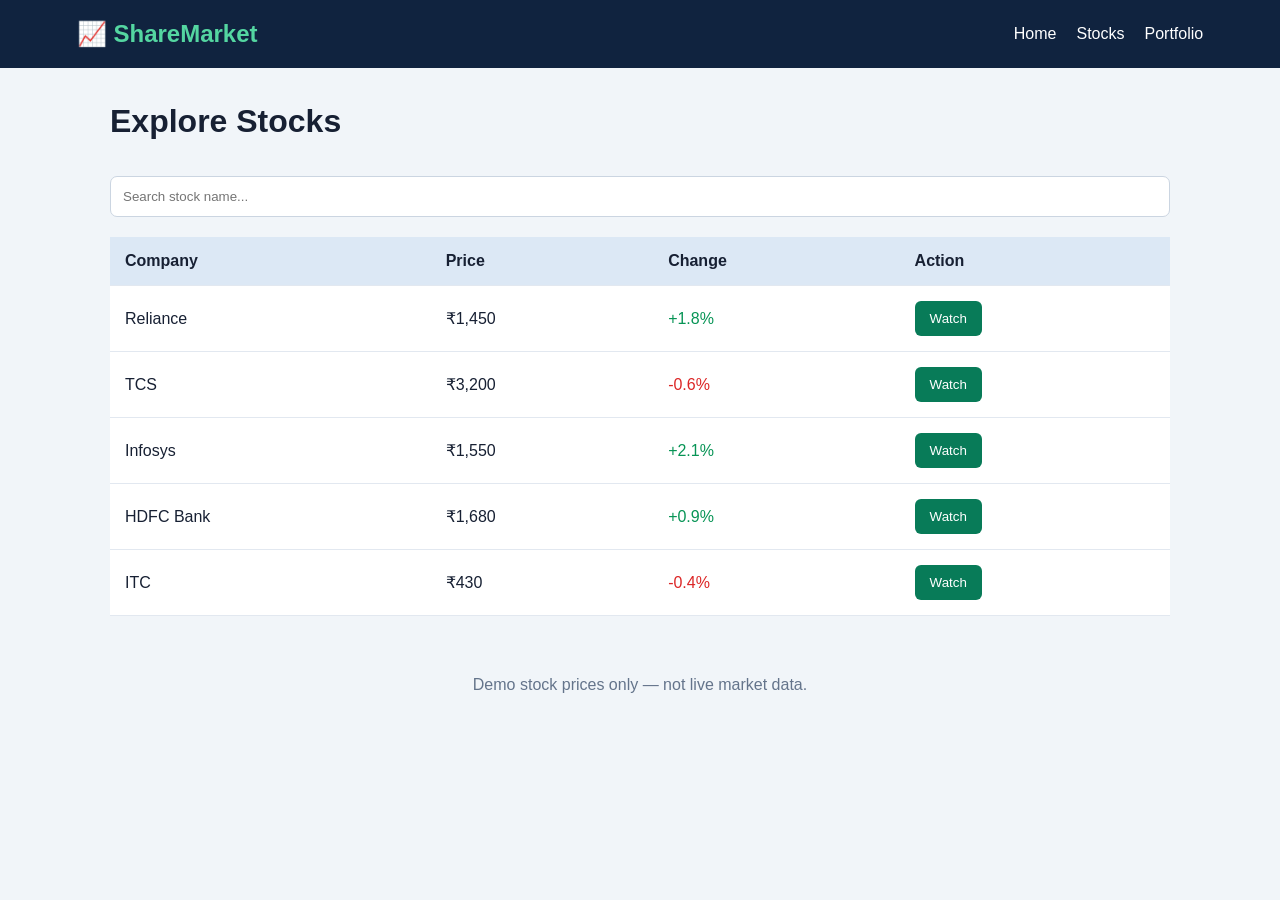
==== stocks.html @ 28aeca70 "Create stocks.html" ====
<!DOCTYPE html>
<html lang="en">
<head>
  <meta charset="UTF-8">
  <meta name="viewport" content="width=device-width, initial-scale=1">
  <title>ShareMarket - Stocks</title>
  <link rel="stylesheet" href="style.css">
</head>
<body>
<header>
  <h2>📈 ShareMarket</h2>
  <nav>
    <a href="index.html">Home</a>
    <a href="stocks.html">Stocks</a>
    <a href="portfolio.html">Portfolio</a>
  </nav>
</header>

<main>
  <h1>Explore Stocks</h1>
  <input type="text" id="search" placeholder="Search stock name...">

  <table>
    <thead>
      <tr><th>Company</th><th>Price</th><th>Change</th><th>Action</th></tr>
    </thead>
    <tbody id="stock-list"></tbody>
  </table>
</main>

<footer>Demo stock prices only — not live market data.</footer>

<script>
const stocks = [
  {name:"Reliance", price:1450, change:"+1.8%"},
  {name:"TCS", price:3200, change:"-0.6%"},
  {name:"Infosys", price:1550, change:"+2.1%"},
  {name:"HDFC Bank", price:1680, change:"+0.9%"},
  {name:"ITC", price:430, change:"-0.4%"}
];

function displayStocks() {
  const query = document.getElementById("search").value.toLowerCase();
  const filtered = stocks.filter(s => s.name.toLowerCase().includes(query));

  document.getElementById("stock-list").innerHTML =
    filtered.map(s => `
      <tr>
        <td>${s.name}</td>
        <td>₹${s.price.toLocaleString("en-IN")}</td>
        <td class="${s.change.startsWith("+") ? "green" : "red"}">${s.change}</td>
        <td><button onclick="saveStock('${s.name}')">Watch</button></td>
      </tr>
    `).join("");
}

function saveStock(name) {
  let watchlist = JSON.parse(localStorage.getItem("watchlist") || "[]");
  if (!watchlist.includes(name)) watchlist.push(name);
  localStorage.setItem("watchlist", JSON.stringify(watchlist));
  alert(name + " saved to your watchlist!");
}

document.getElementById("search").addEventListener("input", displayStocks);
displayStocks();
</script>
</body>
</html>
---- style.css ----
* {
  box-sizing: border-box;
}

body {
  margin: 0;
  font-family: Arial, sans-serif;
  background: #f1f5f9;
  color: #172033;
}

header {
  background: #10233f;
  color: white;
  padding: 20px 6%;
  display: flex;
  justify-content: space-between;
  align-items: center;
  flex-wrap: wrap;
  gap: 15px;
}

header h2 {
  margin: 0;
  color: #54d6a1;
}

nav {
  display: flex;
  gap: 20px;
}

nav a {
  color: white;
  text-decoration: none;
}

nav a:hover {
  color: #54d6a1;
}

main {
  max-width: 1100px;
  margin: 35px auto;
  padding: 0 20px;
}

.cards {
  display: grid;
  grid-template-columns: repeat(3, 1fr);
  gap: 20px;
  margin: 25px 0;
}

.card {
  background: white;
  padding: 22px;
  border-radius: 12px;
  margin-bottom: 20px;
  box-shadow: 0 3px 12px #00000008;
}

.green {
  color: #079455;
}

.red {
  color: #dc2626;
}

table {
  width: 100%;
  border-collapse: collapse;
  background: white;
  margin-top: 20px;
}

th, td {
  padding: 15px;
  text-align: left;
  border-bottom: 1px solid #e2e8f0;
}

th {
  background: #dce8f5;
}

button, .button {
  display: inline-block;
  background: #087b58;
  color: white;
  border: none;
  border-radius: 6px;
  padding: 10px 15px;
  cursor: pointer;
  text-decoration: none;
}

input {
  width: 100%;
  padding: 12px;
  border: 1px solid #cbd5e1;
  border-radius: 7px;
  margin-top: 15px;
}

footer {
  text-align: center;
  padding: 25px;
  color: #64748b;
}

@media (max-width: 650px) {
  .cards {
    grid-template-columns: 1fr;
  }

  header {
    align-items: flex-start;
  }

  nav {
    flex-wrap: wrap;
    gap: 12px;
  }

  table {
    font-size: 13px;
  }

  th, td {
    padding: 9px 6px;
  }
}
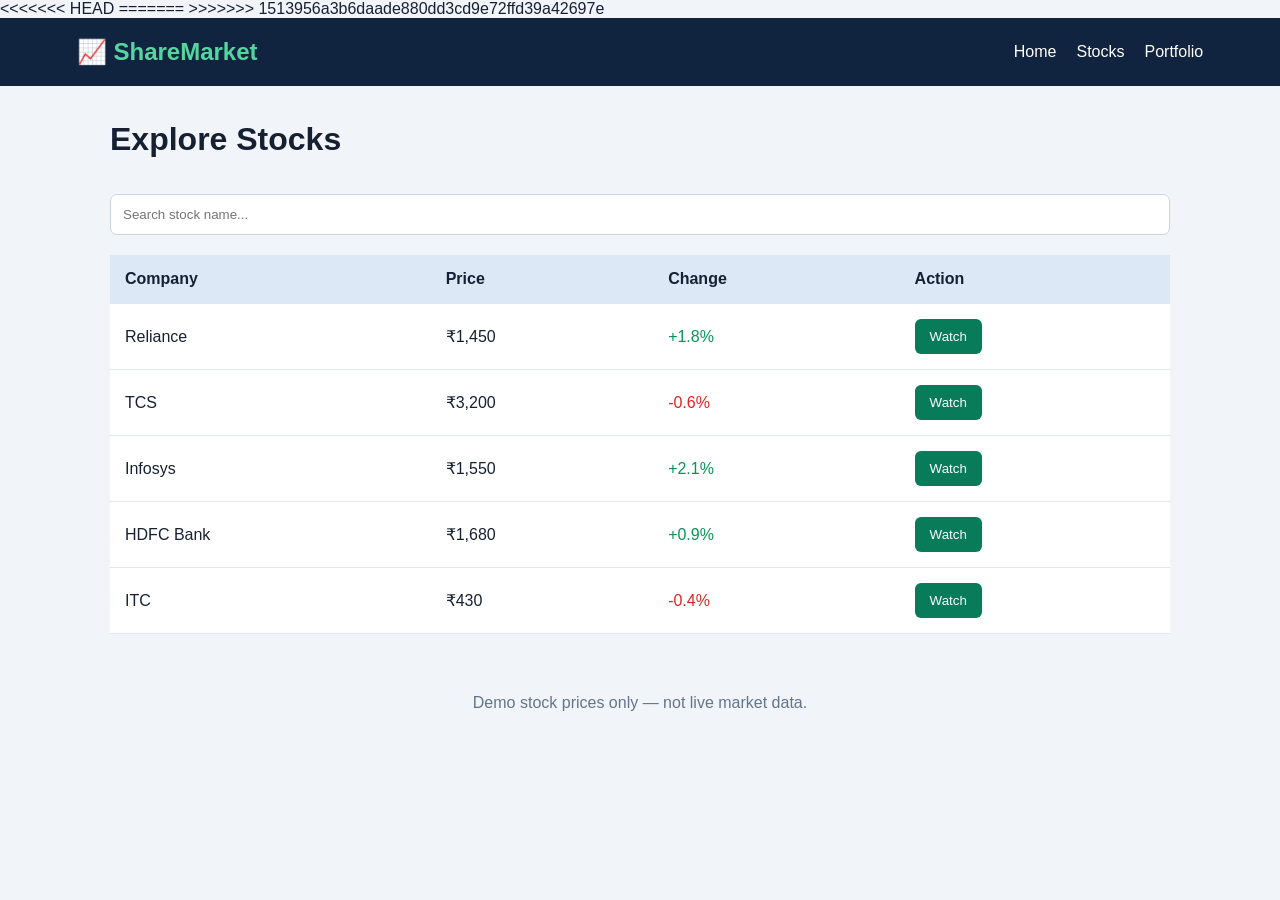
==== commit 9317bbf8: "second commit" ====
--- a/stocks.html
+++ b/stocks.html
@@ -1,3 +1,7 @@
+<<<<<<< HEAD
+
+=======
+>>>>>>> 1513956a3b6daade880dd3cd9e72ffd39a42697e
 <!DOCTYPE html>
 <html lang="en">
 <head>
